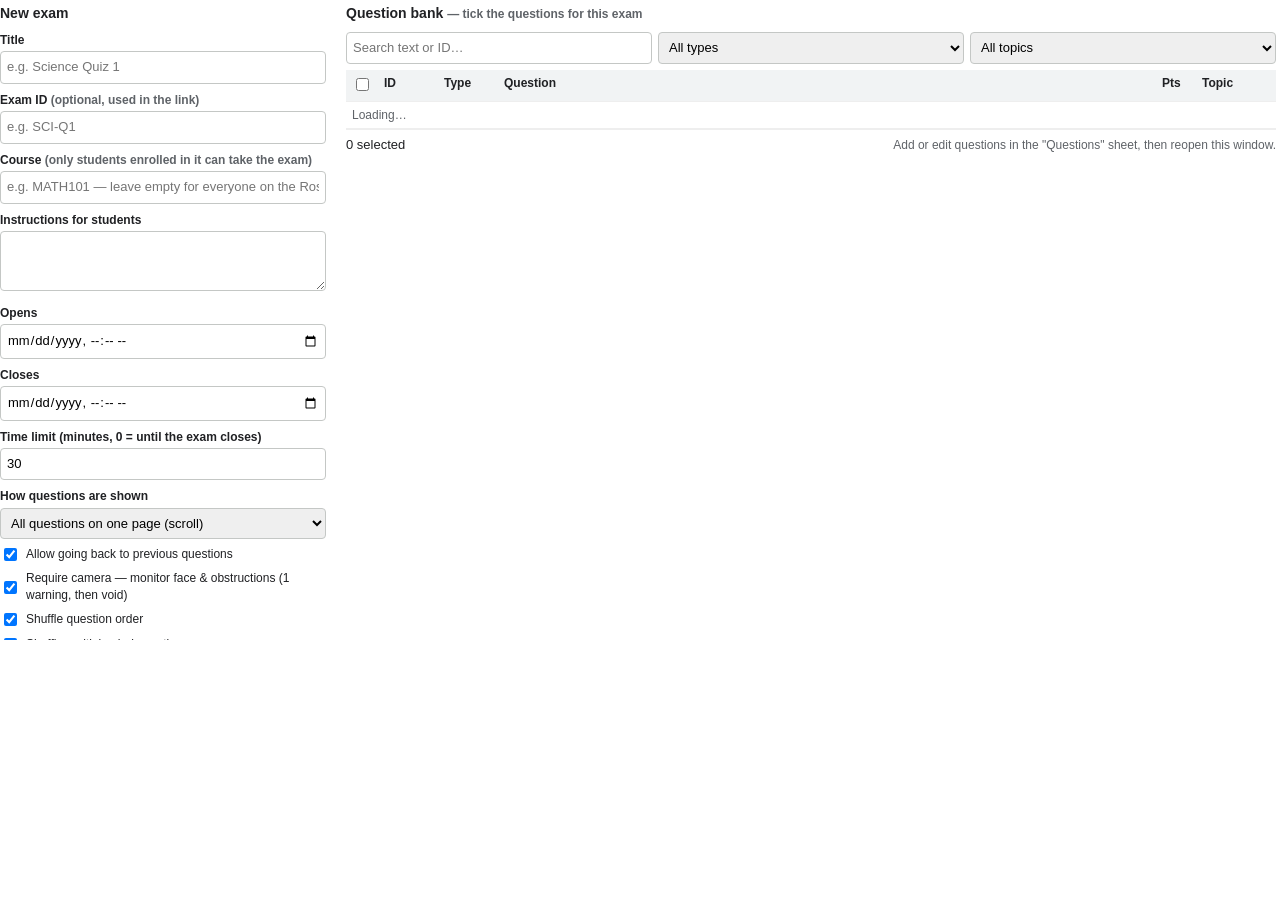
==== apps-script/Builder.html @ 712ff152 "Add camera face and obstruction monitoring (one warning, then void) - Per-exam 'Require camera' opti" ====
<!DOCTYPE html>
<html>
<head>
<base target="_top">
<meta charset="utf-8">
<style>
  * { box-sizing: border-box; }
  body { font: 13px/1.4 Arial, Helvetica, sans-serif; color: #202124; margin: 0; }
  .wrap { display: grid; grid-template-columns: 330px 1fr; gap: 16px; height: 640px; }
  .panel { overflow: auto; padding-right: 4px; }
  h3 { margin: 4px 0 8px; font-size: 14px; }
  label { display: block; margin: 8px 0 3px; font-weight: bold; font-size: 12px; }
  input[type=text], input[type=number], input[type=datetime-local], textarea, select {
    width: 100%; padding: 6px; border: 1px solid #c4c7c5; border-radius: 4px; font: inherit;
  }
  textarea { height: 60px; resize: vertical; }
  .row { display: flex; gap: 8px; } .row > div { flex: 1; }
  .check { font-weight: normal; display: flex; gap: 6px; align-items: center; margin: 6px 0; }
  button { padding: 7px 12px; border-radius: 4px; border: 1px solid #c4c7c5; background: #fff; cursor: pointer; font: inherit; }
  button.primary { background: #1a73e8; color: #fff; border-color: #1a73e8; font-weight: bold; }
  button:disabled { opacity: .5; cursor: default; }
  .muted { color: #5f6368; font-size: 12px; }
  .filters { display: flex; gap: 6px; margin-bottom: 6px; }
  .filters > * { flex: 1; }
  table { width: 100%; border-collapse: collapse; }
  th, td { text-align: left; padding: 5px 6px; border-bottom: 1px solid #eee; vertical-align: top; }
  th { position: sticky; top: 0; background: #f1f3f4; font-size: 12px; }
  tr.bad td { background: #fdecea; }
  .tag { display: inline-block; padding: 0 6px; border-radius: 9px; font-size: 11px; background: #e8f0fe; color: #1a56c4; font-weight: bold; }
  .msg { margin-top: 10px; padding: 8px; border-radius: 4px; display: none; word-break: break-all; }
  .msg.ok { display: block; background: #e6f4ea; color: #137333; }
  .msg.err { display: block; background: #fce8e6; color: #c5221f; }
  .exam-item { border: 1px solid #e0e0e0; border-radius: 4px; padding: 6px 8px; margin-bottom: 6px; }
  .exam-item .actions { margin-top: 4px; display: flex; gap: 6px; }
  .exam-item button { padding: 3px 8px; font-size: 12px; }
  .summary { position: sticky; bottom: 0; background: #fff; padding: 6px 0; border-top: 1px solid #eee; display: flex; justify-content: space-between; align-items: center; }
</style>
</head>
<body>
<div class="wrap">
  <div class="panel">
    <h3 id="formTitle">New exam</h3>
    <label for="title">Title</label>
    <input type="text" id="title" placeholder="e.g. Science Quiz 1">
    <label for="examId">Exam ID <span class="muted">(optional, used in the link)</span></label>
    <input type="text" id="examId" placeholder="e.g. SCI-Q1">
    <label for="course">Course <span class="muted">(only students enrolled in it can take the exam)</span></label>
    <input type="text" id="course" list="courseList" placeholder="e.g. MATH101 — leave empty for everyone on the Roster">
    <datalist id="courseList"></datalist>
    <label for="instructions">Instructions for students</label>
    <textarea id="instructions"></textarea>
    <label for="start">Opens</label><input type="datetime-local" id="start">
    <label for="end">Closes</label><input type="datetime-local" id="end">
    <div class="muted" id="tzNote"></div>
    <label for="limit">Time limit (minutes, 0 = until the exam closes)</label>
    <input type="number" id="limit" min="0" value="30">
    <label for="displayMode">How questions are shown</label>
    <select id="displayMode" onchange="syncNav()">
      <option value="ALL">All questions on one page (scroll)</option>
      <option value="ONE">One question at a time</option>
    </select>
    <label class="check" id="allowBackWrap"><input type="checkbox" id="allowBack" checked> Allow going back to previous questions</label>
    <label class="check"><input type="checkbox" id="faceMonitor" checked> Require camera — monitor face &amp; obstructions (1 warning, then void)</label>
    <label class="check"><input type="checkbox" id="shuffleQuestions" checked> Shuffle question order</label>
    <label class="check"><input type="checkbox" id="shuffleChoices" checked> Shuffle multiple-choice options</label>
    <label class="check"><input type="checkbox" id="showScore" checked> Show score to students after submitting</label>
    <label class="check"><input type="checkbox" id="active" checked> Active (students can open it)</label>
    <div class="row" style="margin-top:10px">
      <button class="primary" id="saveBtn" onclick="save()">Save exam</button>
      <button onclick="resetForm()">Clear</button>
    </div>
    <div id="msg" class="msg"></div>

    <h3 style="margin-top:18px">Existing exams</h3>
    <div id="examList" class="muted">Loading…</div>
  </div>

  <div class="panel">
    <h3>Question bank <span class="muted">— tick the questions for this exam</span></h3>
    <div class="filters">
      <input type="text" id="search" placeholder="Search text or ID…" oninput="renderBank()">
      <select id="typeFilter" onchange="renderBank()">
        <option value="">All types</option>
        <option value="MC">Multiple choice</option>
        <option value="TF">True / False</option>
        <option value="FIB">Fill in the blank</option>
        <option value="ESSAY">Essay</option>
      </select>
      <select id="topicFilter" onchange="renderBank()"><option value="">All topics</option></select>
    </div>
    <table>
      <thead><tr>
        <th style="width:28px"><input type="checkbox" id="checkAll" title="Select all shown" onchange="toggleAll(this.checked)"></th>
        <th style="width:60px">ID</th><th style="width:60px">Type</th><th>Question</th><th style="width:40px">Pts</th><th style="width:80px">Topic</th>
      </tr></thead>
      <tbody id="bank"><tr><td colspan="6" class="muted">Loading…</td></tr></tbody>
    </table>
    <div class="summary"><span id="selSummary">0 selected</span><span class="muted">Add or edit questions in the "Questions" sheet, then reopen this window.</span></div>
  </div>
</div>

<script>
  var DATA = null;
  var selected = {};      // id -> true
  var selectedOrder = []; // keeps the order the teacher picked
  var editing = false;
  var TYPE_LABEL = { MC: 'MC', TF: 'T/F', FIB: 'Blank', ESSAY: 'Essay' };

  function $(id) { return document.getElementById(id); }
  function syncNav() {
    var one = $('displayMode').value === 'ONE';
    $('allowBack').disabled = !one;
    $('allowBackWrap').style.opacity = one ? 1 : 0.5;
    if (!one) $('allowBack').checked = true;
  }
  function esc(s) { return String(s).replace(/[&<>"']/g, function (c) { return { '&': '&amp;', '<': '&lt;', '>': '&gt;', '"': '&quot;', "'": '&#39;' }[c]; }); }

  function load() {
    google.script.run.withSuccessHandler(function (d) {
      DATA = d;
      $('tzNote').textContent = 'Times are in the spreadsheet time zone: ' + d.timeZone;
      var topics = {};
      d.questions.forEach(function (q) { if (q.topic) topics[q.topic] = true; });
      $('topicFilter').innerHTML = '<option value="">All topics</option>' +
        Object.keys(topics).sort().map(function (t) { return '<option>' + esc(t) + '</option>'; }).join('');
      $('courseList').innerHTML = (d.courses || []).map(function (c) { return '<option value="' + esc(c) + '">'; }).join('');
      if (!editing) resetForm();
      renderBank();
      renderExams();
    }).withFailureHandler(showErr).builderGetData();
  }

  function visibleQuestions() {
    var s = $('search').value.trim().toLowerCase(), t = $('typeFilter').value, tp = $('topicFilter').value;
    return DATA.questions.filter(function (q) {
      return (!t || q.type === t) && (!tp || q.topic === tp) &&
        (!s || q.id.toLowerCase().indexOf(s) !== -1 || q.text.toLowerCase().indexOf(s) !== -1);
    });
  }

  function renderBank() {
    if (!DATA) return;
    var qs = visibleQuestions();
    $('bank').innerHTML = qs.length ? qs.map(function (q) {
      var bad = q.problems.length > 0;
      var extra = q.type === 'MC' ? '<div class="muted">' + q.choices.map(function (c, i) { return String.fromCharCode(65 + i) + '. ' + esc(c); }).join(' &nbsp; ') + '</div>' : '';
      return '<tr class="' + (bad ? 'bad' : '') + '"><td><input type="checkbox" ' + (selected[q.id] ? 'checked ' : '') + (bad ? 'disabled ' : '') +
        'data-id="' + esc(q.id) + '" onchange="toggle(this.getAttribute(\'data-id\'), this.checked)"></td><td>' + esc(q.id) + '</td><td><span class="tag">' +
        esc(TYPE_LABEL[q.type] || q.type) + '</span></td><td>' + esc(q.text) + extra +
        (bad ? '<div style="color:#c5221f">⚠ ' + esc(q.problems.join('; ')) + '</div>' : '') +
        '</td><td>' + q.points + '</td><td>' + esc(q.topic) + '</td></tr>';
    }).join('') : '<tr><td colspan="6" class="muted">No questions match.</td></tr>';
    updateSummary();
  }

  function toggle(id, on) {
    if (on && !selected[id]) { selected[id] = true; selectedOrder.push(id); }
    if (!on && selected[id]) { delete selected[id]; selectedOrder = selectedOrder.filter(function (x) { return x !== id; }); }
    updateSummary();
  }

  function toggleAll(on) {
    visibleQuestions().forEach(function (q) { if (!q.problems.length) toggle(q.id, on); });
    renderBank();
  }

  function updateSummary() {
    var byId = {}; DATA.questions.forEach(function (q) { byId[q.id] = q; });
    var counts = {}, pts = 0;
    selectedOrder.forEach(function (id) { var q = byId[id]; if (!q) return; counts[q.type] = (counts[q.type] || 0) + 1; pts += q.points; });
    var parts = Object.keys(counts).map(function (k) { return counts[k] + ' ' + (TYPE_LABEL[k] || k); });
    $('selSummary').textContent = selectedOrder.length + ' selected' + (parts.length ? ' (' + parts.join(', ') + ')' : '') + ' — ' + pts + ' points';
  }

  function renderExams() {
    if (!DATA.exams.length) { $('examList').textContent = 'No exams yet.'; return; }
    $('examList').innerHTML = DATA.exams.map(function (e, i) {
      return '<div class="exam-item"><b>' + esc(e.title) + '</b> <span class="muted">' + esc(e.id) + (e.course ? ' · ' + esc(e.course) : '') + (e.active ? '' : ' · inactive') + '</span>' +
        '<div class="muted">' + e.questionIds.length + ' questions · ' + (e.limitMin ? e.limitMin + ' min' : 'no limit') +
        (e.displayMode === 'ONE' ? ' · one at a time' + (e.allowBack ? '' : ', no going back') : '') +
        (e.faceMonitor ? ' · 📷 camera' : '') +
        (e.start ? ' · opens ' + esc(e.start.replace('T', ' ')) : '') + (e.end ? ' · closes ' + esc(e.end.replace('T', ' ')) : '') + '</div>' +
        '<div class="actions"><button onclick="editExam(' + i + ')">Edit</button>' +
        (e.link ? '<button onclick="copyLink(' + i + ')">Copy student link</button>' : '<span class="muted">Set STUDENT_APP_URL in Settings to get a link</span>') +
        '</div></div>';
    }).join('');
  }

  function editExam(i) {
    var e = DATA.exams[i];
    editing = true;
    $('formTitle').textContent = 'Edit exam: ' + e.id;
    $('title').value = e.title; $('examId').value = e.id; $('examId').disabled = true; $('course').value = e.course || '';
    $('instructions').value = e.instructions; $('start').value = e.start; $('end').value = e.end;
    $('limit').value = e.limitMin; $('shuffleQuestions').checked = e.shuffleQuestions;
    $('shuffleChoices').checked = e.shuffleChoices; $('showScore').checked = e.showScore; $('active').checked = e.active;
    $('displayMode').value = e.displayMode || 'ALL'; $('allowBack').checked = e.allowBack !== false; syncNav();
    $('faceMonitor').checked = !!e.faceMonitor;
    selected = {}; selectedOrder = [];
    e.questionIds.forEach(function (id) { selected[id] = true; selectedOrder.push(id); });
    hideMsg(); renderBank();
  }

  function resetForm() {
    editing = false;
    $('formTitle').textContent = 'New exam';
    ['title', 'examId', 'course', 'instructions', 'end'].forEach(function (id) { $(id).value = ''; });
    $('examId').disabled = false;
    $('start').value = DATA ? DATA.now : '';
    $('limit').value = 30;
    ['shuffleQuestions', 'shuffleChoices', 'showScore', 'active', 'allowBack', 'faceMonitor'].forEach(function (id) { $(id).checked = true; });
    $('displayMode').value = 'ALL'; syncNav();
    selected = {}; selectedOrder = [];
    hideMsg(); if (DATA) renderBank();
  }

  function save() {
    var form = {
      editing: editing, id: $('examId').value, title: $('title').value, course: $('course').value, instructions: $('instructions').value,
      start: $('start').value, end: $('end').value, limitMin: $('limit').value,
      shuffleQuestions: $('shuffleQuestions').checked, shuffleChoices: $('shuffleChoices').checked,
      showScore: $('showScore').checked, active: $('active').checked, questionIds: selectedOrder.slice(),
      displayMode: $('displayMode').value, allowBack: $('allowBack').checked, faceMonitor: $('faceMonitor').checked
    };
    $('saveBtn').disabled = true;
    google.script.run.withSuccessHandler(function (r) {
      $('saveBtn').disabled = false;
      showOk('Saved exam ' + r.id + '.' + (r.link ? ' Student link: ' + r.link : ' Set STUDENT_APP_URL in the Settings sheet to get the student link.') +
        (r.warning ? '  ⚠ ' + r.warning : ''));
      editing = true; $('examId').value = r.id; $('examId').disabled = true; $('formTitle').textContent = 'Edit exam: ' + r.id;
      google.script.run.withSuccessHandler(function (d) {
        DATA = d; renderExams();
        $('courseList').innerHTML = (d.courses || []).map(function (c) { return '<option value="' + esc(c) + '">'; }).join('');
      }).builderGetData();
    }).withFailureHandler(function (err) { $('saveBtn').disabled = false; showErr(err); }).builderSaveExam(form);
  }

  function copyLink(i) {
    var link = DATA.exams[i].link;
    var ta = document.createElement('textarea'); ta.value = link; document.body.appendChild(ta); ta.select();
    try { document.execCommand('copy'); showOk('Copied: ' + link); } catch (e) { showOk(link); }
    document.body.removeChild(ta);
  }

  function showOk(t) { var m = $('msg'); m.className = 'msg ok'; m.textContent = t; }
  function showErr(e) { var m = $('msg'); m.className = 'msg err'; m.textContent = (e && e.message) || String(e); }
  function hideMsg() { $('msg').className = 'msg'; }

  load();
</script>
</body>
</html>
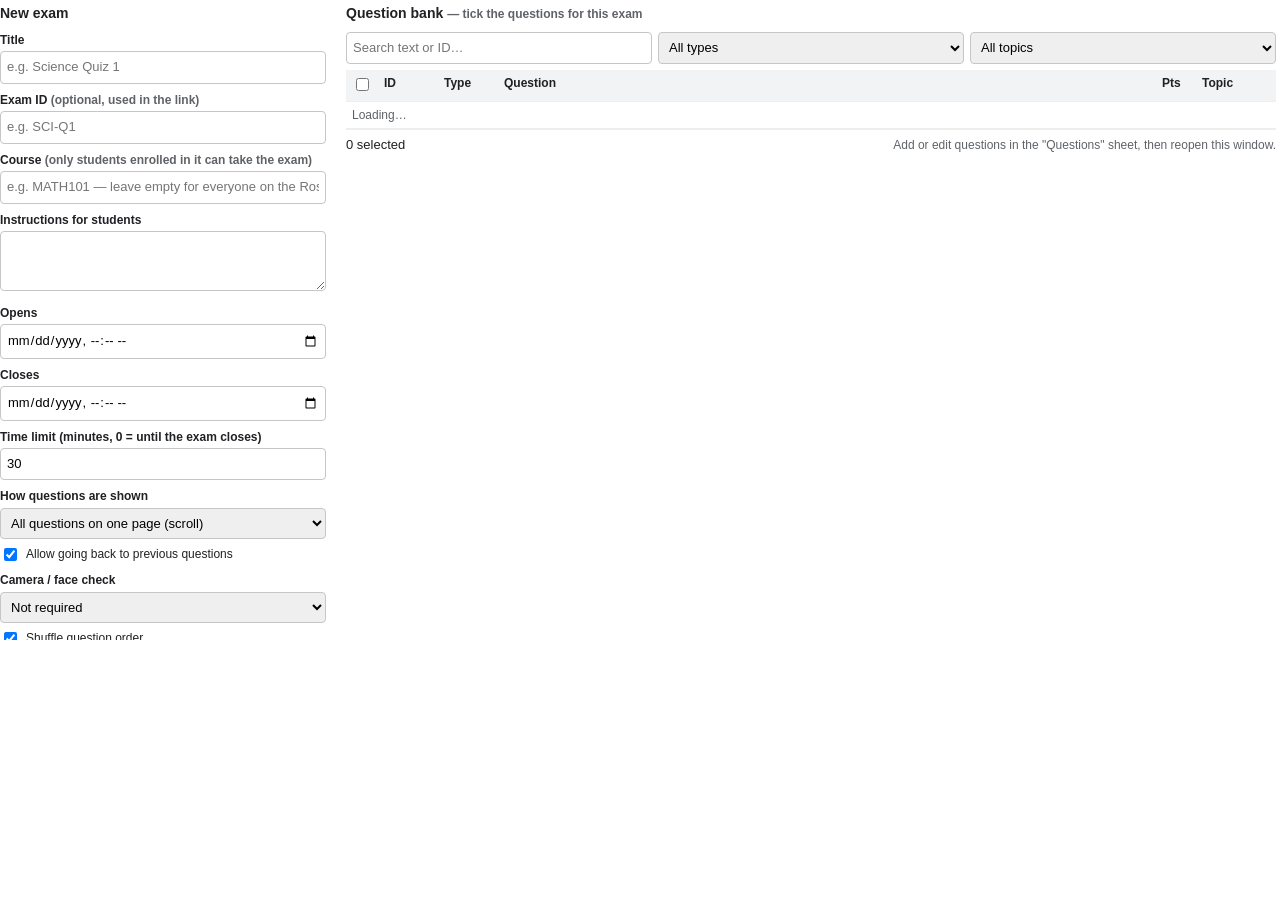
==== commit 895c4c82: "Camera option: not required, face check at start only, or monitor always - Exams.FaceMonitor now tak" ====
--- a/apps-script/Builder.html
+++ b/apps-script/Builder.html
@@ -60,7 +60,12 @@
       <option value="ONE">One question at a time</option>
     </select>
     <label class="check" id="allowBackWrap"><input type="checkbox" id="allowBack" checked> Allow going back to previous questions</label>
-    <label class="check"><input type="checkbox" id="faceMonitor" checked> Require camera — monitor face &amp; obstructions (1 warning, then void)</label>
+    <label for="faceMode">Camera / face check</label>
+    <select id="faceMode">
+      <option value="OFF">Not required</option>
+      <option value="START">Check face at the start only</option>
+      <option value="ALWAYS">Monitor face during the whole exam (1 warning, then void)</option>
+    </select>
     <label class="check"><input type="checkbox" id="shuffleQuestions" checked> Shuffle question order</label>
     <label class="check"><input type="checkbox" id="shuffleChoices" checked> Shuffle multiple-choice options</label>
     <label class="check"><input type="checkbox" id="showScore" checked> Show score to students after submitting</label>
@@ -178,7 +183,7 @@
       return '<div class="exam-item"><b>' + esc(e.title) + '</b> <span class="muted">' + esc(e.id) + (e.course ? ' · ' + esc(e.course) : '') + (e.active ? '' : ' · inactive') + '</span>' +
         '<div class="muted">' + e.questionIds.length + ' questions · ' + (e.limitMin ? e.limitMin + ' min' : 'no limit') +
         (e.displayMode === 'ONE' ? ' · one at a time' + (e.allowBack ? '' : ', no going back') : '') +
-        (e.faceMonitor ? ' · 📷 camera' : '') +
+        (e.faceMode === 'ALWAYS' ? ' · 📷 camera monitored' : e.faceMode === 'START' ? ' · 📷 face check at start' : '') +
         (e.start ? ' · opens ' + esc(e.start.replace('T', ' ')) : '') + (e.end ? ' · closes ' + esc(e.end.replace('T', ' ')) : '') + '</div>' +
         '<div class="actions"><button onclick="editExam(' + i + ')">Edit</button>' +
         (e.link ? '<button onclick="copyLink(' + i + ')">Copy student link</button>' : '<span class="muted">Set STUDENT_APP_URL in Settings to get a link</span>') +
@@ -195,7 +200,7 @@
     $('limit').value = e.limitMin; $('shuffleQuestions').checked = e.shuffleQuestions;
     $('shuffleChoices').checked = e.shuffleChoices; $('showScore').checked = e.showScore; $('active').checked = e.active;
     $('displayMode').value = e.displayMode || 'ALL'; $('allowBack').checked = e.allowBack !== false; syncNav();
-    $('faceMonitor').checked = !!e.faceMonitor;
+    $('faceMode').value = e.faceMode || 'OFF';
     selected = {}; selectedOrder = [];
     e.questionIds.forEach(function (id) { selected[id] = true; selectedOrder.push(id); });
     hideMsg(); renderBank();
@@ -208,7 +213,8 @@
     $('examId').disabled = false;
     $('start').value = DATA ? DATA.now : '';
     $('limit').value = 30;
-    ['shuffleQuestions', 'shuffleChoices', 'showScore', 'active', 'allowBack', 'faceMonitor'].forEach(function (id) { $(id).checked = true; });
+    ['shuffleQuestions', 'shuffleChoices', 'showScore', 'active', 'allowBack'].forEach(function (id) { $(id).checked = true; });
+    $('faceMode').value = 'ALWAYS';
     $('displayMode').value = 'ALL'; syncNav();
     selected = {}; selectedOrder = [];
     hideMsg(); if (DATA) renderBank();
@@ -220,7 +226,7 @@
       start: $('start').value, end: $('end').value, limitMin: $('limit').value,
       shuffleQuestions: $('shuffleQuestions').checked, shuffleChoices: $('shuffleChoices').checked,
       showScore: $('showScore').checked, active: $('active').checked, questionIds: selectedOrder.slice(),
-      displayMode: $('displayMode').value, allowBack: $('allowBack').checked, faceMonitor: $('faceMonitor').checked
+      displayMode: $('displayMode').value, allowBack: $('allowBack').checked, faceMode: $('faceMode').value
     };
     $('saveBtn').disabled = true;
     google.script.run.withSuccessHandler(function (r) {
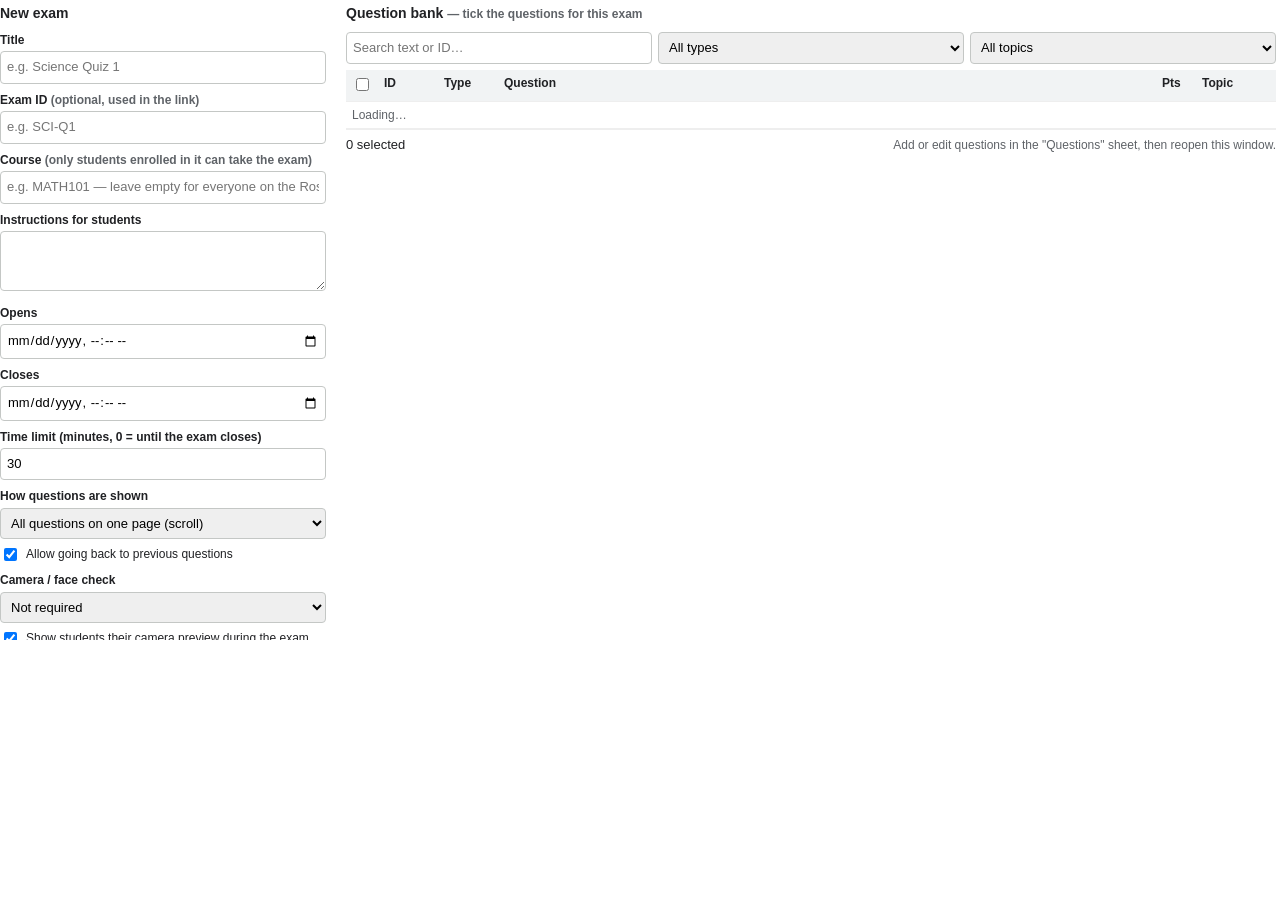
==== commit 0c2b0339: "Camera preview never covers questions; option to hide it - Wide screens: preview in the bottom-right" ====
--- a/apps-script/Builder.html
+++ b/apps-script/Builder.html
@@ -61,11 +61,12 @@
     </select>
     <label class="check" id="allowBackWrap"><input type="checkbox" id="allowBack" checked> Allow going back to previous questions</label>
     <label for="faceMode">Camera / face check</label>
-    <select id="faceMode">
+    <select id="faceMode" onchange="syncCam()">
       <option value="OFF">Not required</option>
       <option value="START">Check face at the start only</option>
       <option value="ALWAYS">Monitor face during the whole exam (1 warning, then void)</option>
     </select>
+    <label class="check" id="camPreviewWrap"><input type="checkbox" id="cameraPreview" checked> Show students their camera preview during the exam</label>
     <label class="check"><input type="checkbox" id="shuffleQuestions" checked> Shuffle question order</label>
     <label class="check"><input type="checkbox" id="shuffleChoices" checked> Shuffle multiple-choice options</label>
     <label class="check"><input type="checkbox" id="showScore" checked> Show score to students after submitting</label>
@@ -112,6 +113,11 @@
   var TYPE_LABEL = { MC: 'MC', TF: 'T/F', FIB: 'Blank', ESSAY: 'Essay' };
 
   function $(id) { return document.getElementById(id); }
+  function syncCam() {
+    var always = $('faceMode').value === 'ALWAYS';
+    $('cameraPreview').disabled = !always;
+    $('camPreviewWrap').style.opacity = always ? 1 : 0.5;
+  }
   function syncNav() {
     var one = $('displayMode').value === 'ONE';
     $('allowBack').disabled = !one;
@@ -183,7 +189,7 @@
       return '<div class="exam-item"><b>' + esc(e.title) + '</b> <span class="muted">' + esc(e.id) + (e.course ? ' · ' + esc(e.course) : '') + (e.active ? '' : ' · inactive') + '</span>' +
         '<div class="muted">' + e.questionIds.length + ' questions · ' + (e.limitMin ? e.limitMin + ' min' : 'no limit') +
         (e.displayMode === 'ONE' ? ' · one at a time' + (e.allowBack ? '' : ', no going back') : '') +
-        (e.faceMode === 'ALWAYS' ? ' · 📷 camera monitored' : e.faceMode === 'START' ? ' · 📷 face check at start' : '') +
+        (e.faceMode === 'ALWAYS' ? ' · 📷 camera monitored' + (e.cameraPreview ? '' : ' (no preview)') : e.faceMode === 'START' ? ' · 📷 face check at start' : '') +
         (e.start ? ' · opens ' + esc(e.start.replace('T', ' ')) : '') + (e.end ? ' · closes ' + esc(e.end.replace('T', ' ')) : '') + '</div>' +
         '<div class="actions"><button onclick="editExam(' + i + ')">Edit</button>' +
         (e.link ? '<button onclick="copyLink(' + i + ')">Copy student link</button>' : '<span class="muted">Set STUDENT_APP_URL in Settings to get a link</span>') +
@@ -201,6 +207,7 @@
     $('shuffleChoices').checked = e.shuffleChoices; $('showScore').checked = e.showScore; $('active').checked = e.active;
     $('displayMode').value = e.displayMode || 'ALL'; $('allowBack').checked = e.allowBack !== false; syncNav();
     $('faceMode').value = e.faceMode || 'OFF';
+    $('cameraPreview').checked = e.cameraPreview !== false; syncCam();
     selected = {}; selectedOrder = [];
     e.questionIds.forEach(function (id) { selected[id] = true; selectedOrder.push(id); });
     hideMsg(); renderBank();
@@ -215,6 +222,7 @@
     $('limit').value = 30;
     ['shuffleQuestions', 'shuffleChoices', 'showScore', 'active', 'allowBack'].forEach(function (id) { $(id).checked = true; });
     $('faceMode').value = 'ALWAYS';
+    $('cameraPreview').checked = true; syncCam();
     $('displayMode').value = 'ALL'; syncNav();
     selected = {}; selectedOrder = [];
     hideMsg(); if (DATA) renderBank();
@@ -226,7 +234,7 @@
       start: $('start').value, end: $('end').value, limitMin: $('limit').value,
       shuffleQuestions: $('shuffleQuestions').checked, shuffleChoices: $('shuffleChoices').checked,
       showScore: $('showScore').checked, active: $('active').checked, questionIds: selectedOrder.slice(),
-      displayMode: $('displayMode').value, allowBack: $('allowBack').checked, faceMode: $('faceMode').value
+      displayMode: $('displayMode').value, allowBack: $('allowBack').checked, faceMode: $('faceMode').value, cameraPreview: $('cameraPreview').checked
     };
     $('saveBtn').disabled = true;
     google.script.run.withSuccessHandler(function (r) {
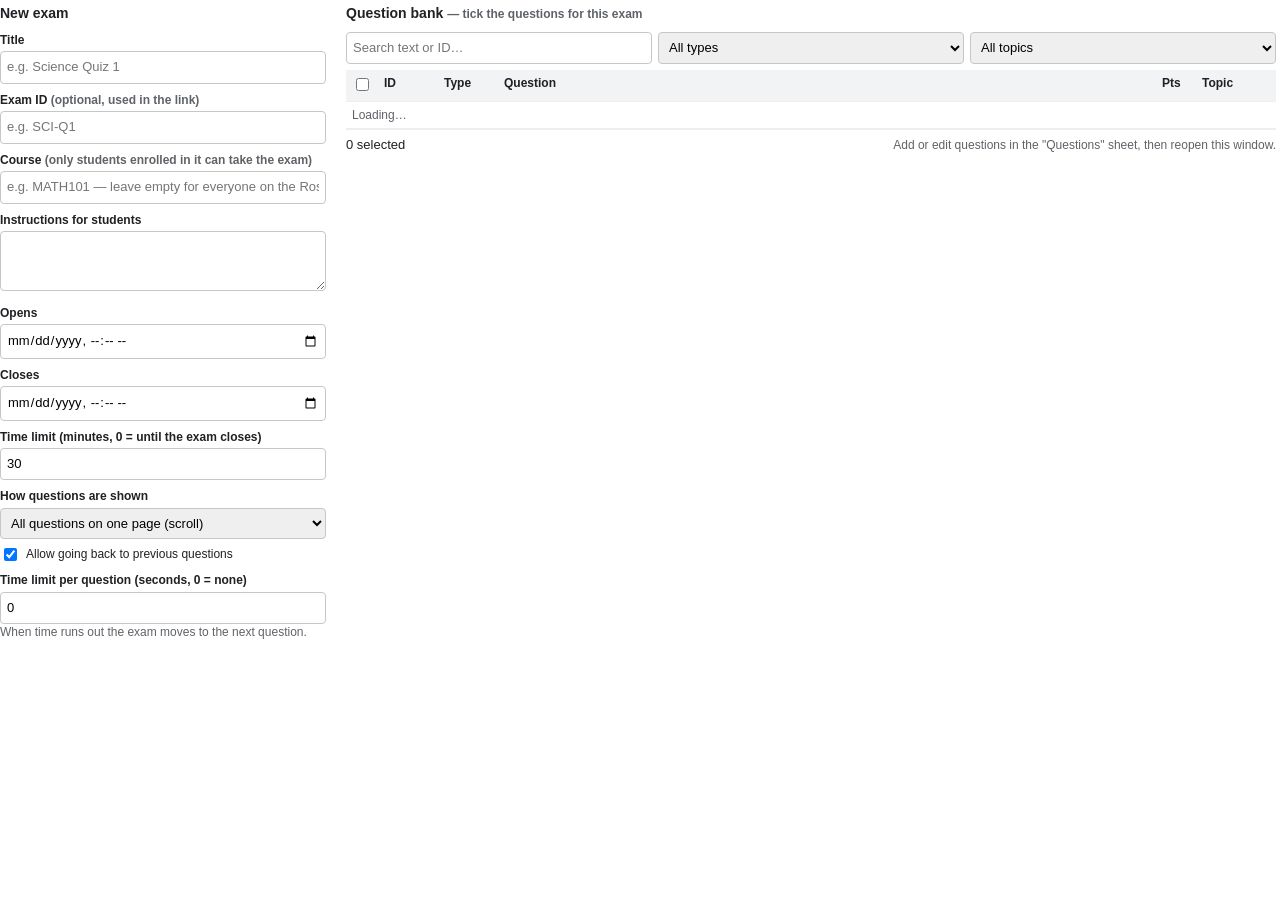
==== commit c8a10ea7: "Add timers and reconnect after a poor connection - Countdown before an exam opens; Start unlocks by " ====
--- a/apps-script/Builder.html
+++ b/apps-script/Builder.html
@@ -60,6 +60,11 @@
       <option value="ONE">One question at a time</option>
     </select>
     <label class="check" id="allowBackWrap"><input type="checkbox" id="allowBack" checked> Allow going back to previous questions</label>
+    <div id="qTimeWrap">
+      <label for="questionSeconds">Time limit per question (seconds, 0 = none)</label>
+      <input type="number" id="questionSeconds" min="0" value="0" oninput="syncNav()">
+      <div class="muted">When time runs out the exam moves to the next question. Going back is turned off.</div>
+    </div>
     <label for="faceMode">Camera / face check</label>
     <select id="faceMode" onchange="syncCam()">
       <option value="OFF">Not required</option>
@@ -120,9 +125,13 @@
   }
   function syncNav() {
     var one = $('displayMode').value === 'ONE';
-    $('allowBack').disabled = !one;
-    $('allowBackWrap').style.opacity = one ? 1 : 0.5;
+    var perQ = one && Number($('questionSeconds').value) > 0;
+    $('questionSeconds').disabled = !one;
+    $('qTimeWrap').style.opacity = one ? 1 : 0.5;
+    $('allowBack').disabled = !one || perQ;
+    $('allowBackWrap').style.opacity = one && !perQ ? 1 : 0.5;
     if (!one) $('allowBack').checked = true;
+    if (perQ) $('allowBack').checked = false;
   }
   function esc(s) { return String(s).replace(/[&<>"']/g, function (c) { return { '&': '&amp;', '<': '&lt;', '>': '&gt;', '"': '&quot;', "'": '&#39;' }[c]; }); }
 
@@ -188,7 +197,7 @@
     $('examList').innerHTML = DATA.exams.map(function (e, i) {
       return '<div class="exam-item"><b>' + esc(e.title) + '</b> <span class="muted">' + esc(e.id) + (e.course ? ' · ' + esc(e.course) : '') + (e.active ? '' : ' · inactive') + '</span>' +
         '<div class="muted">' + e.questionIds.length + ' questions · ' + (e.limitMin ? e.limitMin + ' min' : 'no limit') +
-        (e.displayMode === 'ONE' ? ' · one at a time' + (e.allowBack ? '' : ', no going back') : '') +
+        (e.displayMode === 'ONE' ? ' · one at a time' + (e.allowBack ? '' : ', no going back') + (e.questionSeconds ? ', ' + e.questionSeconds + ' s per question' : '') : '') +
         (e.faceMode === 'ALWAYS' ? ' · 📷 camera monitored' + (e.cameraPreview ? '' : ' (no preview)') : e.faceMode === 'START' ? ' · 📷 face check at start' : '') +
         (e.start ? ' · opens ' + esc(e.start.replace('T', ' ')) : '') + (e.end ? ' · closes ' + esc(e.end.replace('T', ' ')) : '') + '</div>' +
         '<div class="actions"><button onclick="editExam(' + i + ')">Edit</button>' +
@@ -205,7 +214,8 @@
     $('instructions').value = e.instructions; $('start').value = e.start; $('end').value = e.end;
     $('limit').value = e.limitMin; $('shuffleQuestions').checked = e.shuffleQuestions;
     $('shuffleChoices').checked = e.shuffleChoices; $('showScore').checked = e.showScore; $('active').checked = e.active;
-    $('displayMode').value = e.displayMode || 'ALL'; $('allowBack').checked = e.allowBack !== false; syncNav();
+    $('displayMode').value = e.displayMode || 'ALL'; $('allowBack').checked = e.allowBack !== false;
+    $('questionSeconds').value = e.questionSeconds || 0; syncNav();
     $('faceMode').value = e.faceMode || 'OFF';
     $('cameraPreview').checked = e.cameraPreview !== false; syncCam();
     selected = {}; selectedOrder = [];
@@ -223,7 +233,7 @@
     ['shuffleQuestions', 'shuffleChoices', 'showScore', 'active', 'allowBack'].forEach(function (id) { $(id).checked = true; });
     $('faceMode').value = 'ALWAYS';
     $('cameraPreview').checked = true; syncCam();
-    $('displayMode').value = 'ALL'; syncNav();
+    $('displayMode').value = 'ALL'; $('questionSeconds').value = 0; syncNav();
     selected = {}; selectedOrder = [];
     hideMsg(); if (DATA) renderBank();
   }
@@ -234,7 +244,7 @@
       start: $('start').value, end: $('end').value, limitMin: $('limit').value,
       shuffleQuestions: $('shuffleQuestions').checked, shuffleChoices: $('shuffleChoices').checked,
       showScore: $('showScore').checked, active: $('active').checked, questionIds: selectedOrder.slice(),
-      displayMode: $('displayMode').value, allowBack: $('allowBack').checked, faceMode: $('faceMode').value, cameraPreview: $('cameraPreview').checked
+      displayMode: $('displayMode').value, allowBack: $('allowBack').checked, questionSeconds: $('questionSeconds').value, faceMode: $('faceMode').value, cameraPreview: $('cameraPreview').checked
     };
     $('saveBtn').disabled = true;
     google.script.run.withSuccessHandler(function (r) {
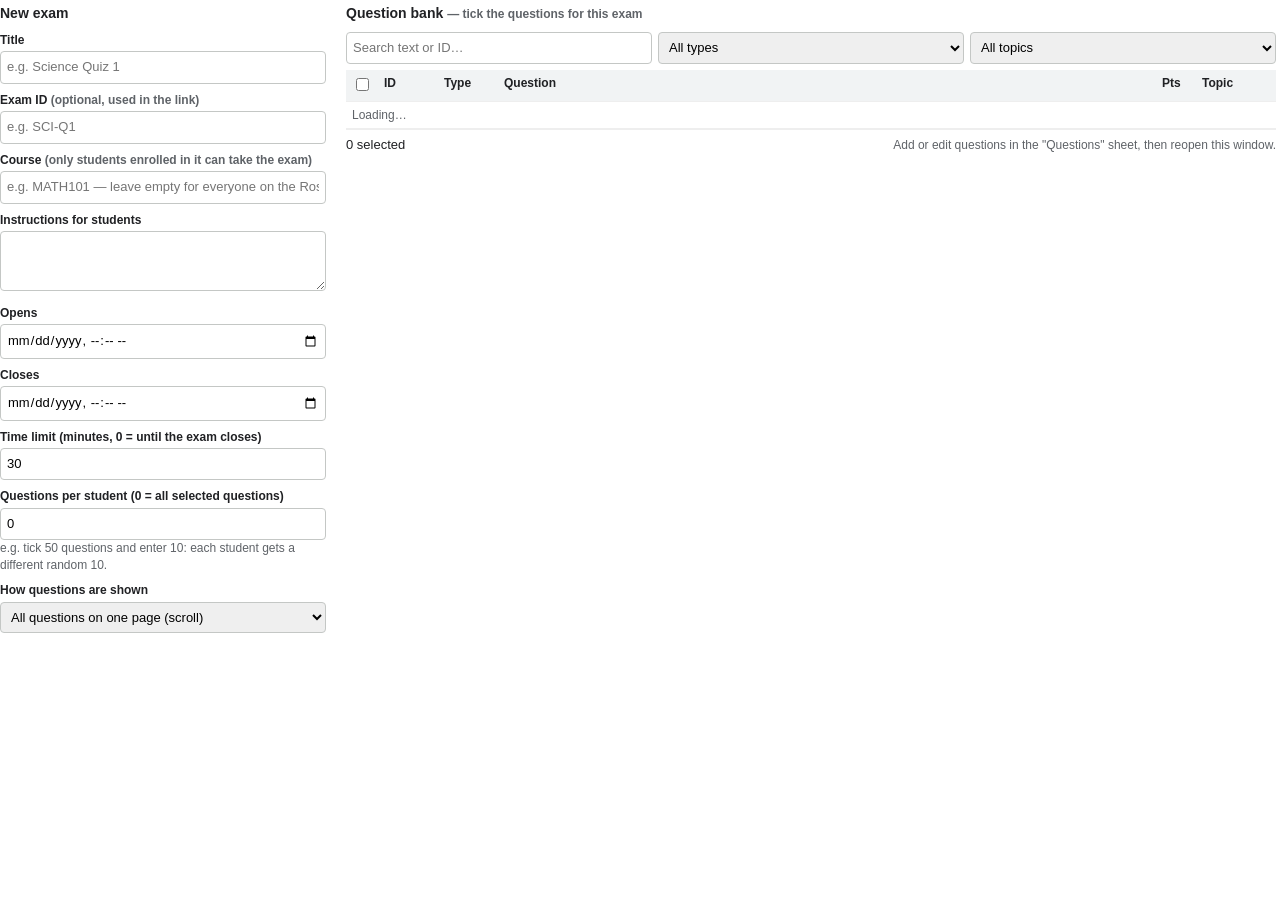
==== commit 4480896e: "Add random question sets: N questions per student from a pool - New per-exam 'Questions per student'" ====
--- a/apps-script/Builder.html
+++ b/apps-script/Builder.html
@@ -54,6 +54,9 @@
     <div class="muted" id="tzNote"></div>
     <label for="limit">Time limit (minutes, 0 = until the exam closes)</label>
     <input type="number" id="limit" min="0" value="30">
+    <label for="pickCount">Questions per student (0 = all selected questions)</label>
+    <input type="number" id="pickCount" min="0" value="0" oninput="updateSummary()">
+    <div class="muted">e.g. tick 50 questions and enter 10: each student gets a different random 10.</div>
     <label for="displayMode">How questions are shown</label>
     <select id="displayMode" onchange="syncNav()">
       <option value="ALL">All questions on one page (scroll)</option>
@@ -189,14 +192,17 @@
     var counts = {}, pts = 0;
     selectedOrder.forEach(function (id) { var q = byId[id]; if (!q) return; counts[q.type] = (counts[q.type] || 0) + 1; pts += q.points; });
     var parts = Object.keys(counts).map(function (k) { return counts[k] + ' ' + (TYPE_LABEL[k] || k); });
-    $('selSummary').textContent = selectedOrder.length + ' selected' + (parts.length ? ' (' + parts.join(', ') + ')' : '') + ' — ' + pts + ' points';
+    var pick = Number($('pickCount').value) || 0;
+    $('selSummary').textContent = selectedOrder.length + ' selected' + (parts.length ? ' (' + parts.join(', ') + ')' : '') + ' — ' + pts + ' points' +
+      (pick > 0 && pick < selectedOrder.length ? ' — each student gets ' + pick + ' at random' : '') +
+      (pick > selectedOrder.length && selectedOrder.length ? ' — ⚠ select at least ' + pick : '');
   }
 
   function renderExams() {
     if (!DATA.exams.length) { $('examList').textContent = 'No exams yet.'; return; }
     $('examList').innerHTML = DATA.exams.map(function (e, i) {
       return '<div class="exam-item"><b>' + esc(e.title) + '</b> <span class="muted">' + esc(e.id) + (e.course ? ' · ' + esc(e.course) : '') + (e.active ? '' : ' · inactive') + '</span>' +
-        '<div class="muted">' + e.questionIds.length + ' questions · ' + (e.limitMin ? e.limitMin + ' min' : 'no limit') +
+        '<div class="muted">' + (e.pickCount && e.pickCount < e.questionIds.length ? e.pickCount + ' of ' + e.questionIds.length : e.questionIds.length) + ' questions · ' + (e.limitMin ? e.limitMin + ' min' : 'no limit') +
         (e.displayMode === 'ONE' ? ' · one at a time' + (e.allowBack ? '' : ', no going back') + (e.questionSeconds ? ', ' + e.questionSeconds + ' s per question' : '') : '') +
         (e.faceMode === 'ALWAYS' ? ' · 📷 camera monitored' + (e.cameraPreview ? '' : ' (no preview)') : e.faceMode === 'START' ? ' · 📷 face check at start' : '') +
         (e.start ? ' · opens ' + esc(e.start.replace('T', ' ')) : '') + (e.end ? ' · closes ' + esc(e.end.replace('T', ' ')) : '') + '</div>' +
@@ -212,7 +218,7 @@
     $('formTitle').textContent = 'Edit exam: ' + e.id;
     $('title').value = e.title; $('examId').value = e.id; $('examId').disabled = true; $('course').value = e.course || '';
     $('instructions').value = e.instructions; $('start').value = e.start; $('end').value = e.end;
-    $('limit').value = e.limitMin; $('shuffleQuestions').checked = e.shuffleQuestions;
+    $('limit').value = e.limitMin; $('shuffleQuestions').checked = e.shuffleQuestions; $('pickCount').value = e.pickCount || 0;
     $('shuffleChoices').checked = e.shuffleChoices; $('showScore').checked = e.showScore; $('active').checked = e.active;
     $('displayMode').value = e.displayMode || 'ALL'; $('allowBack').checked = e.allowBack !== false;
     $('questionSeconds').value = e.questionSeconds || 0; syncNav();
@@ -229,7 +235,7 @@
     ['title', 'examId', 'course', 'instructions', 'end'].forEach(function (id) { $(id).value = ''; });
     $('examId').disabled = false;
     $('start').value = DATA ? DATA.now : '';
-    $('limit').value = 30;
+    $('limit').value = 30; $('pickCount').value = 0;
     ['shuffleQuestions', 'shuffleChoices', 'showScore', 'active', 'allowBack'].forEach(function (id) { $(id).checked = true; });
     $('faceMode').value = 'ALWAYS';
     $('cameraPreview').checked = true; syncCam();
@@ -241,7 +247,7 @@
   function save() {
     var form = {
       editing: editing, id: $('examId').value, title: $('title').value, course: $('course').value, instructions: $('instructions').value,
-      start: $('start').value, end: $('end').value, limitMin: $('limit').value,
+      start: $('start').value, end: $('end').value, limitMin: $('limit').value, pickCount: $('pickCount').value,
       shuffleQuestions: $('shuffleQuestions').checked, shuffleChoices: $('shuffleChoices').checked,
       showScore: $('showScore').checked, active: $('active').checked, questionIds: selectedOrder.slice(),
       displayMode: $('displayMode').value, allowBack: $('allowBack').checked, questionSeconds: $('questionSeconds').value, faceMode: $('faceMode').value, cameraPreview: $('cameraPreview').checked
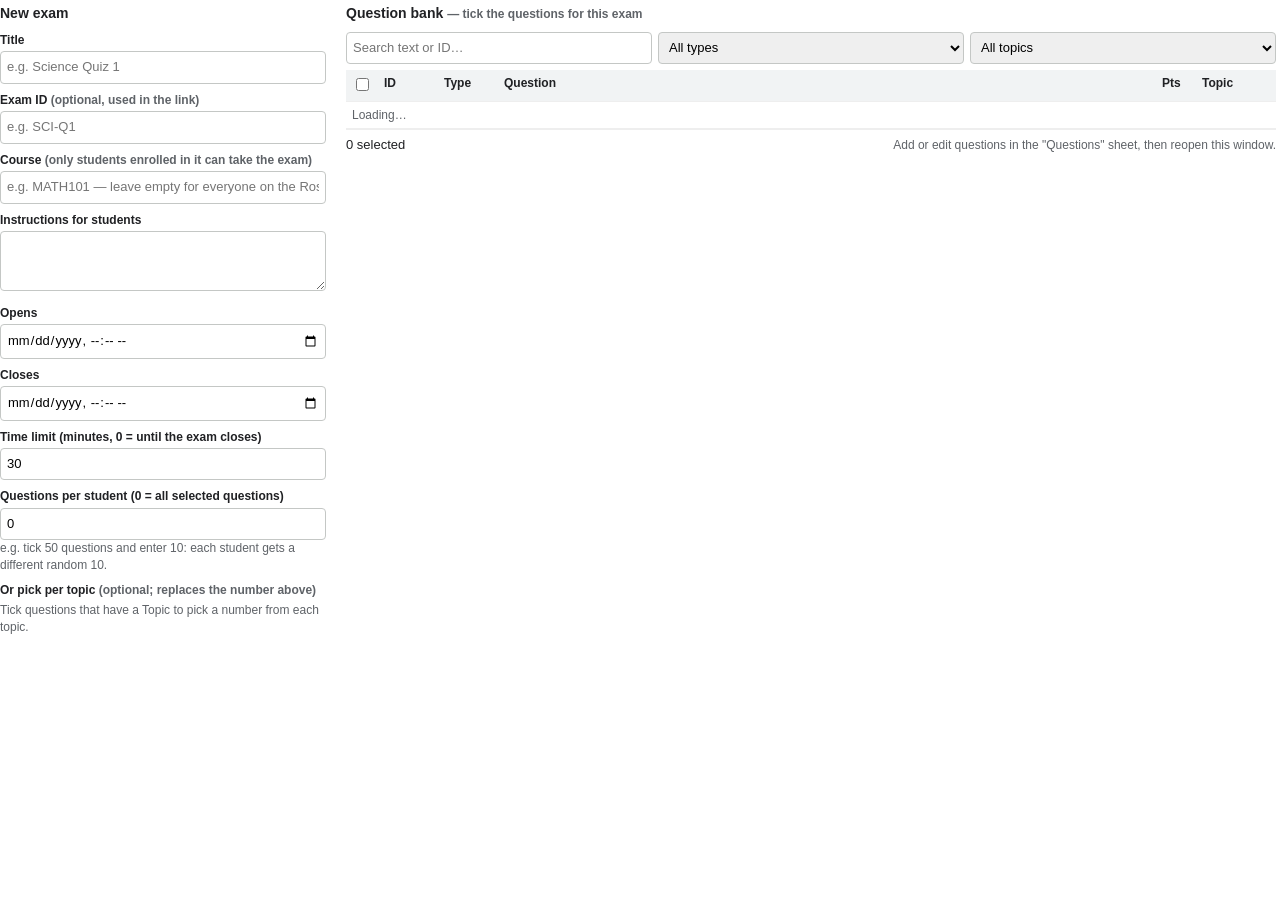
==== commit 5c55ee01: "Add 'pick X questions from each topic' - Exam Builder lists each topic among the ticked questions wi" ====
--- a/apps-script/Builder.html
+++ b/apps-script/Builder.html
@@ -57,6 +57,8 @@
     <label for="pickCount">Questions per student (0 = all selected questions)</label>
     <input type="number" id="pickCount" min="0" value="0" oninput="updateSummary()">
     <div class="muted">e.g. tick 50 questions and enter 10: each student gets a different random 10.</div>
+    <label>Or pick per topic <span class="muted">(optional; replaces the number above)</span></label>
+    <div id="topicPicks" class="muted">Tick questions that have a Topic to pick a number from each topic.</div>
     <label for="displayMode">How questions are shown</label>
     <select id="displayMode" onchange="syncNav()">
       <option value="ALL">All questions on one page (scroll)</option>
@@ -118,6 +120,7 @@
   var selected = {};      // id -> true
   var selectedOrder = []; // keeps the order the teacher picked
   var editing = false;
+  var topicPick = {}; // topic -> how many each student gets
   var TYPE_LABEL = { MC: 'MC', TF: 'T/F', FIB: 'Blank', ESSAY: 'Essay' };
 
   function $(id) { return document.getElementById(id); }
@@ -173,10 +176,15 @@
         (bad ? '<div style="color:#c5221f">⚠ ' + esc(q.problems.join('; ')) + '</div>' : '') +
         '</td><td>' + q.points + '</td><td>' + esc(q.topic) + '</td></tr>';
     }).join('') : '<tr><td colspan="6" class="muted">No questions match.</td></tr>';
+    // The "select all" box shows whether everything currently listed is ticked
+    var selectable = qs.filter(function (q) { return !q.problems.length; });
+    $('checkAll').checked = selectable.length > 0 && selectable.every(function (q) { return selected[q.id]; });
+    renderTopicPicks();
     updateSummary();
   }
 
   function toggle(id, on) {
+    setTimeout(renderTopicPicks, 0);
     if (on && !selected[id]) { selected[id] = true; selectedOrder.push(id); }
     if (!on && selected[id]) { delete selected[id]; selectedOrder = selectedOrder.filter(function (x) { return x !== id; }); }
     updateSummary();
@@ -185,6 +193,35 @@
   function toggleAll(on) {
     visibleQuestions().forEach(function (q) { if (!q.problems.length) toggle(q.id, on); });
     renderBank();
+  }
+
+  /** One number box per topic among the ticked questions. */
+  function renderTopicPicks() {
+    var byId = {}; DATA.questions.forEach(function (q) { byId[q.id] = q; });
+    var avail = {};
+    selectedOrder.forEach(function (id) { var q = byId[id]; if (q && q.topic) avail[q.topic] = (avail[q.topic] || 0) + 1; });
+    var topics = Object.keys(avail).sort();
+    if (!topics.length) { $('topicPicks').innerHTML = 'Tick questions that have a Topic to pick a number from each topic.'; return; }
+    $('topicPicks').innerHTML = '<table><thead><tr><th>Topic</th><th>Ticked</th><th>Each student gets</th></tr></thead><tbody>' +
+      topics.map(function (t) {
+        return '<tr><td>' + esc(t) + '</td><td>' + avail[t] + '</td><td><input type="number" min="0" max="' + avail[t] +
+          '" style="width:70px" data-topic="' + esc(t) + '" value="' + (topicPick[t] || '') + '" placeholder="0" ' +
+          'oninput="setTopicPick(this.getAttribute(\'data-topic\'), this.value)"></td></tr>';
+      }).join('') + '</tbody></table>';
+  }
+
+  function setTopicPick(topic, value) {
+    var n = Math.max(0, Math.round(Number(value) || 0));
+    if (n) topicPick[topic] = n; else delete topicPick[topic];
+    updateSummary();
+  }
+
+  function activeTopicPicks() {
+    var byId = {}; DATA.questions.forEach(function (q) { byId[q.id] = q; });
+    var present = {};
+    selectedOrder.forEach(function (id) { var q = byId[id]; if (q && q.topic) present[q.topic] = true; });
+    return Object.keys(topicPick).filter(function (t) { return present[t] && topicPick[t] > 0; })
+      .map(function (t) { return { topic: t, count: topicPick[t] }; });
   }
 
   function updateSummary() {
@@ -192,6 +229,14 @@
     var counts = {}, pts = 0;
     selectedOrder.forEach(function (id) { var q = byId[id]; if (!q) return; counts[q.type] = (counts[q.type] || 0) + 1; pts += q.points; });
     var parts = Object.keys(counts).map(function (k) { return counts[k] + ' ' + (TYPE_LABEL[k] || k); });
+    var tps = activeTopicPicks();
+    $('pickCount').disabled = tps.length > 0;
+    if (tps.length) {
+      var total = tps.reduce(function (a, tc) { return a + tc.count; }, 0);
+      $('selSummary').textContent = selectedOrder.length + ' selected — each student gets ' + total + ' at random: ' +
+        tps.map(function (tc) { return tc.count + ' ' + tc.topic; }).join(', ');
+      return;
+    }
     var pick = Number($('pickCount').value) || 0;
     $('selSummary').textContent = selectedOrder.length + ' selected' + (parts.length ? ' (' + parts.join(', ') + ')' : '') + ' — ' + pts + ' points' +
       (pick > 0 && pick < selectedOrder.length ? ' — each student gets ' + pick + ' at random' : '') +
@@ -202,7 +247,9 @@
     if (!DATA.exams.length) { $('examList').textContent = 'No exams yet.'; return; }
     $('examList').innerHTML = DATA.exams.map(function (e, i) {
       return '<div class="exam-item"><b>' + esc(e.title) + '</b> <span class="muted">' + esc(e.id) + (e.course ? ' · ' + esc(e.course) : '') + (e.active ? '' : ' · inactive') + '</span>' +
-        '<div class="muted">' + (e.pickCount && e.pickCount < e.questionIds.length ? e.pickCount + ' of ' + e.questionIds.length : e.questionIds.length) + ' questions · ' + (e.limitMin ? e.limitMin + ' min' : 'no limit') +
+        '<div class="muted">' + (e.topicCounts && e.topicCounts.length
+          ? e.topicCounts.reduce(function (a, tc) { return a + tc.count; }, 0) + ' of ' + e.questionIds.length + ' (' + e.topicCounts.map(function (tc) { return tc.count + ' ' + esc(tc.topic); }).join(', ') + ')'
+          : (e.pickCount && e.pickCount < e.questionIds.length ? e.pickCount + ' of ' + e.questionIds.length : e.questionIds.length)) + ' questions · ' + (e.limitMin ? e.limitMin + ' min' : 'no limit') +
         (e.displayMode === 'ONE' ? ' · one at a time' + (e.allowBack ? '' : ', no going back') + (e.questionSeconds ? ', ' + e.questionSeconds + ' s per question' : '') : '') +
         (e.faceMode === 'ALWAYS' ? ' · 📷 camera monitored' + (e.cameraPreview ? '' : ' (no preview)') : e.faceMode === 'START' ? ' · 📷 face check at start' : '') +
         (e.start ? ' · opens ' + esc(e.start.replace('T', ' ')) : '') + (e.end ? ' · closes ' + esc(e.end.replace('T', ' ')) : '') + '</div>' +
@@ -219,6 +266,7 @@
     $('title').value = e.title; $('examId').value = e.id; $('examId').disabled = true; $('course').value = e.course || '';
     $('instructions').value = e.instructions; $('start').value = e.start; $('end').value = e.end;
     $('limit').value = e.limitMin; $('shuffleQuestions').checked = e.shuffleQuestions; $('pickCount').value = e.pickCount || 0;
+    topicPick = {}; (e.topicCounts || []).forEach(function (tc) { topicPick[tc.topic] = tc.count; });
     $('shuffleChoices').checked = e.shuffleChoices; $('showScore').checked = e.showScore; $('active').checked = e.active;
     $('displayMode').value = e.displayMode || 'ALL'; $('allowBack').checked = e.allowBack !== false;
     $('questionSeconds').value = e.questionSeconds || 0; syncNav();
@@ -235,7 +283,7 @@
     ['title', 'examId', 'course', 'instructions', 'end'].forEach(function (id) { $(id).value = ''; });
     $('examId').disabled = false;
     $('start').value = DATA ? DATA.now : '';
-    $('limit').value = 30; $('pickCount').value = 0;
+    $('limit').value = 30; $('pickCount').value = 0; topicPick = {};
     ['shuffleQuestions', 'shuffleChoices', 'showScore', 'active', 'allowBack'].forEach(function (id) { $(id).checked = true; });
     $('faceMode').value = 'ALWAYS';
     $('cameraPreview').checked = true; syncCam();
@@ -247,7 +295,7 @@
   function save() {
     var form = {
       editing: editing, id: $('examId').value, title: $('title').value, course: $('course').value, instructions: $('instructions').value,
-      start: $('start').value, end: $('end').value, limitMin: $('limit').value, pickCount: $('pickCount').value,
+      start: $('start').value, end: $('end').value, limitMin: $('limit').value, pickCount: $('pickCount').value, topicCounts: activeTopicPicks(),
       shuffleQuestions: $('shuffleQuestions').checked, shuffleChoices: $('shuffleChoices').checked,
       showScore: $('showScore').checked, active: $('active').checked, questionIds: selectedOrder.slice(),
       displayMode: $('displayMode').value, allowBack: $('allowBack').checked, questionSeconds: $('questionSeconds').value, faceMode: $('faceMode').value, cameraPreview: $('cameraPreview').checked
